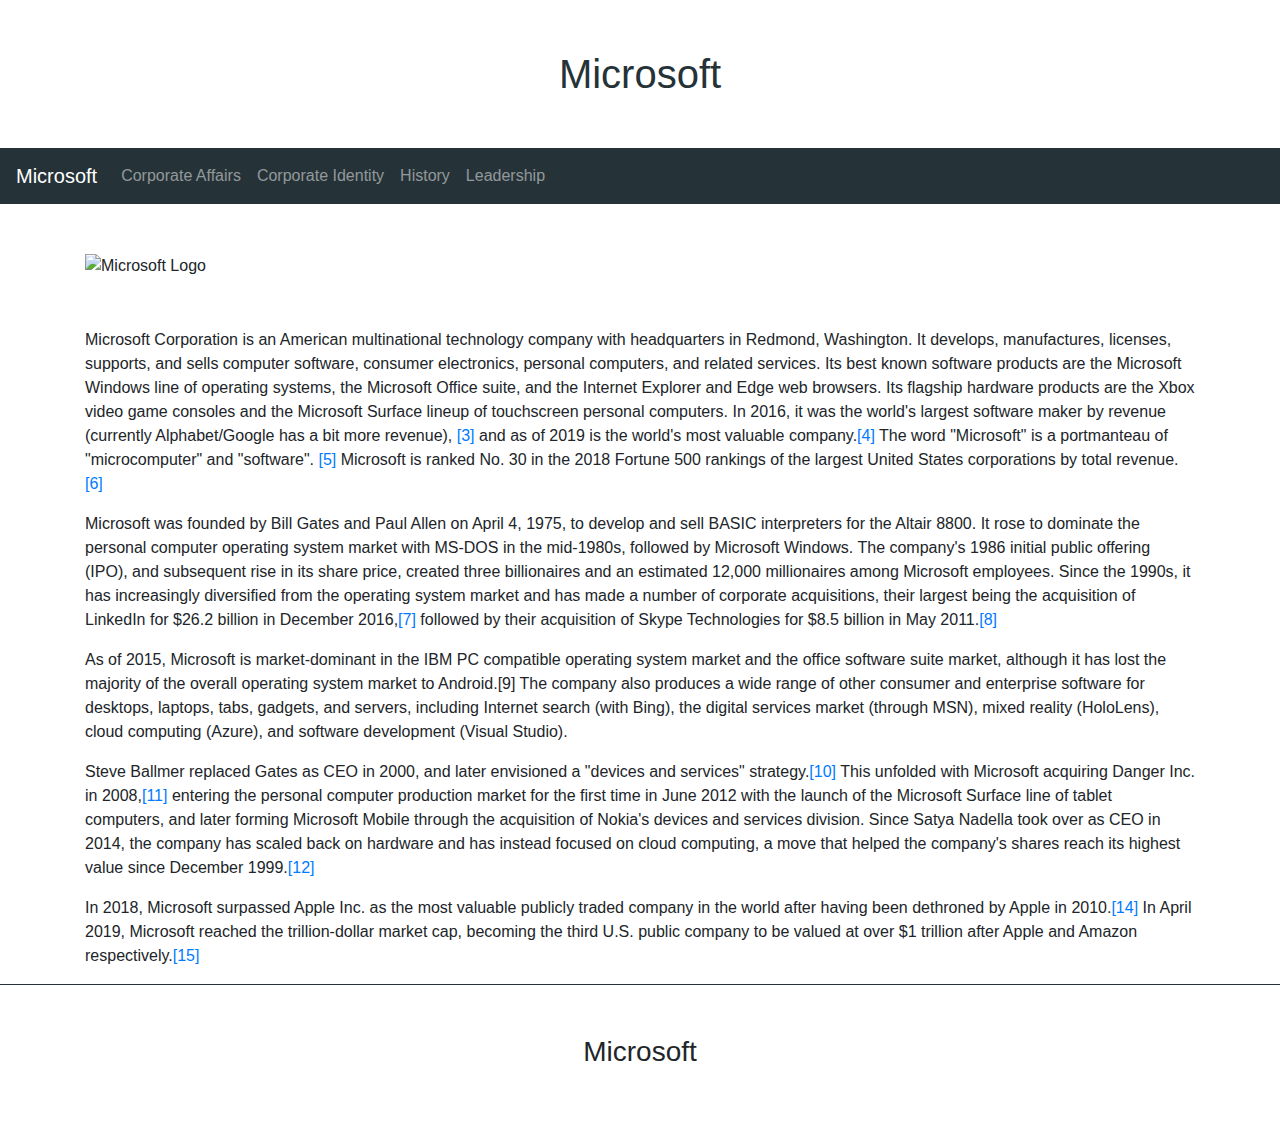
==== index.html @ fa7c02a3 "Added hyperlinks for the references." ====
<!DOCTYPE html>
<html lang="en" dir="ltr">
  <head>
    <meta name="viewport" content="width=device-width, initial-scale=1, shrink-to-fit=no">
    <link rel="stylesheet" href="https://stackpath.bootstrapcdn.com/bootstrap/4.3.1/css/bootstrap.min.css" integrity="sha384-ggOyR0iXCbMQv3Xipma34MD+dH/1fQ784/j6cY/iJTQUOhcWr7x9JvoRxT2MZw1T" crossorigin="anonymous">
    <link rel="stylesheet" href="css/main.css">
    <meta charset="utf-8">
    <title>Microsoft</title>
  </head>
  <body>

    <!-- JS for bootstrap so that the burger menu works-->
    <script src="https://code.jquery.com/jquery-3.2.1.slim.min.js" integrity="sha384-KJ3o2DKtIkvYIK3UENzmM7KCkRr/rE9/Qpg6aAZGJwFDMVNA/GpGFF93hXpG5KkN" crossorigin="anonymous"></script>
    <script src="https://cdnjs.cloudflare.com/ajax/libs/popper.js/1.12.9/umd/popper.min.js" integrity="sha384-ApNbgh9B+Y1QKtv3Rn7W3mgPxhU9K/ScQsAP7hUibX39j7fakFPskvXusvfa0b4Q" crossorigin="anonymous"></script>
    <script src="https://maxcdn.bootstrapcdn.com/bootstrap/4.0.0/js/bootstrap.min.js" integrity="sha384-JZR6Spejh4U02d8jOt6vLEHfe/JQGiRRSQQxSfFWpi1MquVdAyjUar5+76PVCmYl" crossorigin="anonymous"></script>

    <header>
      <h1 class="title">Microsoft</h1>
    </header>

    <nav class="navbar navbar-expand-lg navbar-dark menu">
    <a class="navbar-brand" href="index.html">Microsoft</a>
    <button class="navbar-toggler" type="button" data-toggle="collapse" data-target="#navbarNavAltMarkup" aria-controls="navbarNavAltMarkup" aria-expanded="false" aria-label="Toggle navigation">
      <span class="navbar-toggler-icon"></span>
    </button>
    <div class="collapse navbar-collapse" id="navbarNavAltMarkup">
      <div class="navbar-nav">
        <a class="nav-item nav-link" href="Corporateaffairs.html">Corporate Affairs</a>
        <a class="nav-item nav-link" href="CorporateIdentity.html">Corporate Identity</a>
        <a class="nav-item nav-link" href="History.html">History</a>
        <a class="nav-item nav-link" href="Leadership.html">Leadership</a>
      </div>
    </div>
    </nav>

    <div class="container">

    <img class="img-fluid mx-auto d-block" src="https://upload.wikimedia.org/wikipedia/commons/thumb/9/96/Microsoft_logo_%282012%29.svg/330px-Microsoft_logo_%282012%29.svg.png" alt="Microsoft Logo" id="logo">
    <p>
      Microsoft Corporation is an American multinational technology company with headquarters in Redmond, Washington. It develops, manufactures, licenses, supports, and sells computer software, consumer electronics, personal computers, and related services. Its best known software products are the Microsoft Windows line of operating systems, the Microsoft Office suite, and the Internet Explorer and Edge web browsers. Its flagship hardware products are the Xbox video game consoles and the Microsoft Surface lineup of touchscreen personal computers. In 2016, it was the world's largest software maker by revenue (currently Alphabet/Google has a bit more revenue), <a href="https://web.archive.org/web/20150415122603/http://www.forbes.com/global2000/list/#industry:Software%2520%2526%2520Programming">[3]</a> and as of 2019 is the world's most valuable company.<a href="https://web.archive.org/web/20120331002758/http://ycharts.com/rankings/market_cap">[4]</a> The word "Microsoft" is a portmanteau of "microcomputer" and "software". <a href="https://www.britannica.com/topic/Microsoft-Corporation">[5]</a> Microsoft is ranked No. 30 in the 2018 Fortune 500 rankings of the largest United States corporations by total revenue.<a href="https://fortune.com/fortune500/search/">[6]</a>
    </p>

    <p>
      Microsoft was founded by Bill Gates and Paul Allen on April 4, 1975, to develop and sell BASIC interpreters for the Altair 8800. It rose to dominate the personal computer operating system market with MS-DOS in the mid-1980s, followed by Microsoft Windows. The company's 1986 initial public offering (IPO), and subsequent rise in its share price, created three billionaires and an estimated 12,000 millionaires among Microsoft employees. Since the 1990s, it has increasingly diversified from the operating system market and has made a number of corporate acquisitions, their largest being the acquisition of LinkedIn for $26.2 billion in December 2016,<a href="https://www.sec.gov/Archives/edgar/data/1271024/000110465916161289/a16-22816_18k.htm">[7]</a> followed by their acquisition of Skype Technologies for $8.5 billion in May 2011.<a href="https://www.bbc.co.uk/news/business-13343600">[8]</a>
    </p>

    <p>
    As of 2015, Microsoft is market-dominant in the IBM PC compatible operating system market and the office software suite market, although it has lost the majority of the overall operating system market to Android.[9] The company also produces a wide range of other consumer and enterprise software for desktops, laptops, tabs, gadgets, and servers, including Internet search (with Bing), the digital services market (through MSN), mixed reality (HoloLens), cloud computing (Azure), and software development (Visual Studio).
    </p>

    <p>
      Steve Ballmer replaced Gates as CEO in 2000, and later envisioned a "devices and services" strategy.<a href="https://www.businessinsider.com.au/microsoft-device-and-services-2013-8">[10]</a> This unfolded with Microsoft acquiring Danger Inc. in 2008,<a href="https://www.informationweek.com/applications/notify-the-next-of-kin/d/d-id/1090416">[11]</a> entering the personal computer production market for the first time in June 2012 with the launch of the Microsoft Surface line of tablet computers, and later forming Microsoft Mobile through the acquisition of Nokia's devices and services division. Since Satya Nadella took over as CEO in 2014, the company has scaled back on hardware and has instead focused on cloud computing, a move that helped the company's shares reach its highest value since December 1999.<a href="https://www.bbc.co.uk/news/business-37724557">[12]</a>
    </p>

    <p>
      In 2018, Microsoft surpassed Apple Inc. as the most valuable publicly traded company in the world after having been dethroned by Apple in 2010.<a href="https://www.nbcnews.com/business/business-news/how-did-microsoft-just-overtake-apple-world-s-most-valuable-n940751">[14]</a> In April 2019, Microsoft reached the trillion-dollar market cap, becoming the third U.S. public company to be valued at over $1 trillion after Apple and Amazon respectively.<a href="https://www.cnbc.com/2019/04/24/microsoft-q3-2019-earnings.html">[15]</a>
    </p>

  </div>

  <footer>
    <h3 class="footer">Microsoft</h3>
  </footer>
  </body>
</html>
---- css/main.css ----
.title {
  margin: 50px;
  text-align: center;
  color: #253237;
}

.menu {
  background-color: #253237;
}

.subtitle {
  text-align: center;
  color: #5C6B73;
  padding: 30px;
}

.footer {
  text-align: center;
  padding: 50px;
}

footer {
  border-top: 1px solid #253237;
}

.topBuffer {
  margin-top: 20px;
  border-top: 1px solid #9DB4C0;
  padding-top: 5px;
}

#logoHistory {
  text-align: center;
  margin: 20px;
  color: #9DB4C0;
}

.table th{
  background-color: #5C6B73;
}

.imgBox {
  background-color: #C2DFE3;
}

.imgBox img {
  min-width: 100%;
}

.imgBox p {
  padding: 10px;
  margin-bottom: 0;
  font-size: 13px;
}

#logo {
  margin: 50px;
}
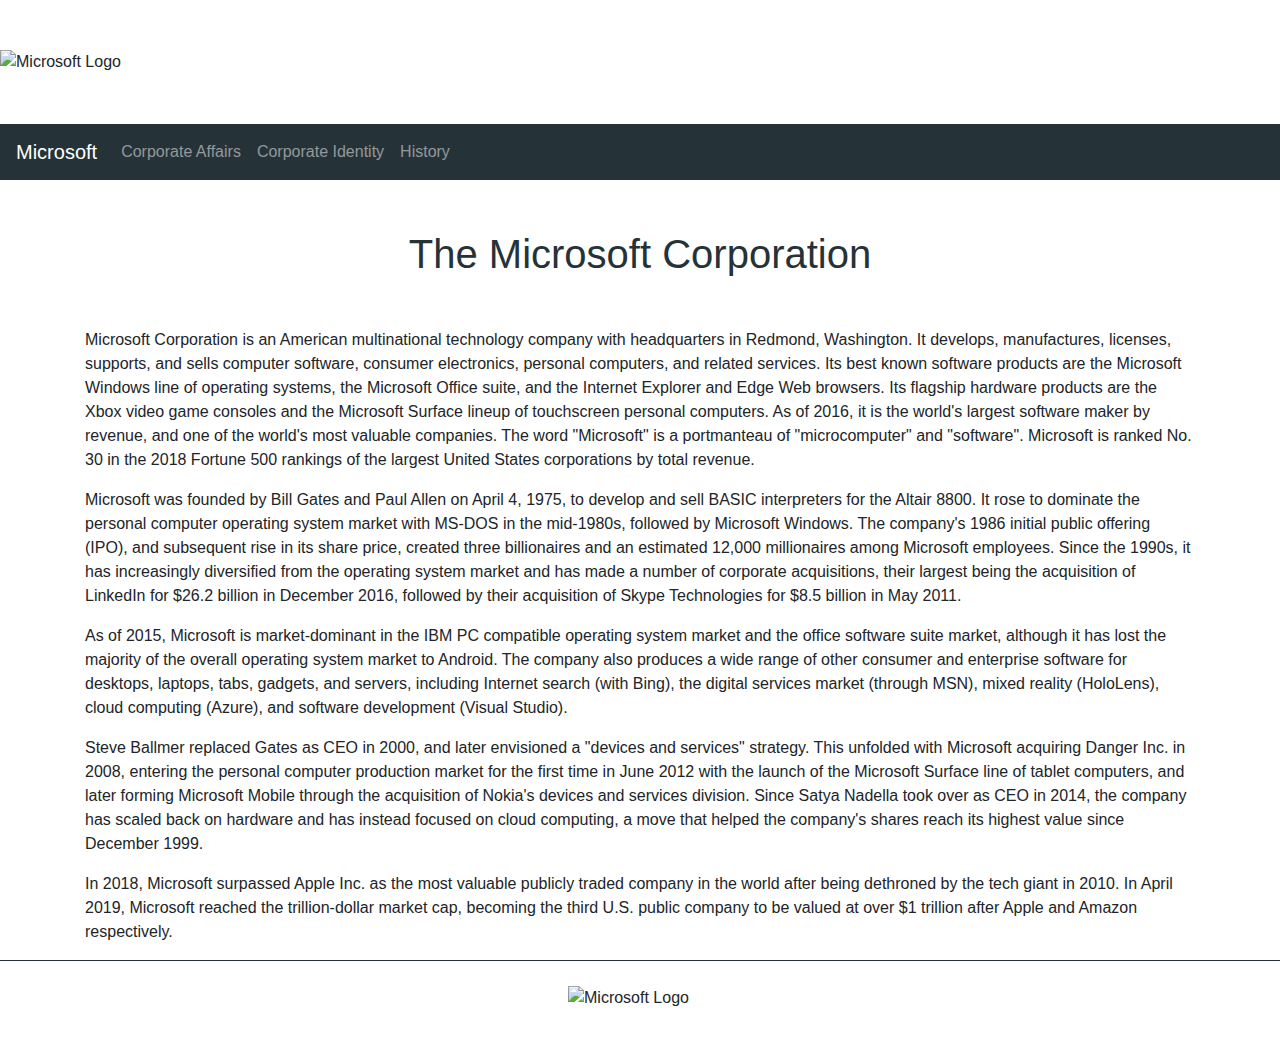
==== commit a73e5bdf: "Added Microsoft logo as header and footer to all pages" ====
--- a/index.html
+++ b/index.html
@@ -1,21 +1,14 @@
 <!DOCTYPE html>
 <html lang="en" dir="ltr">
   <head>
-    <meta name="viewport" content="width=device-width, initial-scale=1, shrink-to-fit=no">
     <link rel="stylesheet" href="https://stackpath.bootstrapcdn.com/bootstrap/4.3.1/css/bootstrap.min.css" integrity="sha384-ggOyR0iXCbMQv3Xipma34MD+dH/1fQ784/j6cY/iJTQUOhcWr7x9JvoRxT2MZw1T" crossorigin="anonymous">
     <link rel="stylesheet" href="css/main.css">
     <meta charset="utf-8">
     <title>Microsoft</title>
   </head>
   <body>
-
-    <!-- JS for bootstrap so that the burger menu works-->
-    <script src="https://code.jquery.com/jquery-3.2.1.slim.min.js" integrity="sha384-KJ3o2DKtIkvYIK3UENzmM7KCkRr/rE9/Qpg6aAZGJwFDMVNA/GpGFF93hXpG5KkN" crossorigin="anonymous"></script>
-    <script src="https://cdnjs.cloudflare.com/ajax/libs/popper.js/1.12.9/umd/popper.min.js" integrity="sha384-ApNbgh9B+Y1QKtv3Rn7W3mgPxhU9K/ScQsAP7hUibX39j7fakFPskvXusvfa0b4Q" crossorigin="anonymous"></script>
-    <script src="https://maxcdn.bootstrapcdn.com/bootstrap/4.0.0/js/bootstrap.min.js" integrity="sha384-JZR6Spejh4U02d8jOt6vLEHfe/JQGiRRSQQxSfFWpi1MquVdAyjUar5+76PVCmYl" crossorigin="anonymous"></script>
-
     <header>
-      <h1 class="title">Microsoft</h1>
+      <img class="img-fluid mx-auto d-block logo" src="https://upload.wikimedia.org/wikipedia/commons/thumb/9/96/Microsoft_logo_%282012%29.svg/330px-Microsoft_logo_%282012%29.svg.png" alt="Microsoft Logo">
     </header>
 
     <nav class="navbar navbar-expand-lg navbar-dark menu">
@@ -25,41 +18,39 @@
     </button>
     <div class="collapse navbar-collapse" id="navbarNavAltMarkup">
       <div class="navbar-nav">
-        <a class="nav-item nav-link" href="Corporateaffairs.html">Corporate Affairs</a>
-        <a class="nav-item nav-link" href="CorporateIdentity.html">Corporate Identity</a>
-        <a class="nav-item nav-link" href="History.html">History</a>
-        <a class="nav-item nav-link" href="Leadership.html">Leadership</a>
+        <a class="nav-item nav-link" href="corporateaffairs.html">Corporate Affairs</a>
+        <a class="nav-item nav-link" href="corporateidentity.html">Corporate Identity</a>
+        <a class="nav-item nav-link" href="history.html">History</a>
       </div>
     </div>
     </nav>
 
     <div class="container">
 
-    <img class="img-fluid mx-auto d-block" src="https://upload.wikimedia.org/wikipedia/commons/thumb/9/96/Microsoft_logo_%282012%29.svg/330px-Microsoft_logo_%282012%29.svg.png" alt="Microsoft Logo" id="logo">
+    <h1 class="title">The Microsoft Corporation</h1>
     <p>
-      Microsoft Corporation is an American multinational technology company with headquarters in Redmond, Washington. It develops, manufactures, licenses, supports, and sells computer software, consumer electronics, personal computers, and related services. Its best known software products are the Microsoft Windows line of operating systems, the Microsoft Office suite, and the Internet Explorer and Edge web browsers. Its flagship hardware products are the Xbox video game consoles and the Microsoft Surface lineup of touchscreen personal computers. In 2016, it was the world's largest software maker by revenue (currently Alphabet/Google has a bit more revenue), <a href="https://web.archive.org/web/20150415122603/http://www.forbes.com/global2000/list/#industry:Software%2520%2526%2520Programming">[3]</a> and as of 2019 is the world's most valuable company.<a href="https://web.archive.org/web/20120331002758/http://ycharts.com/rankings/market_cap">[4]</a> The word "Microsoft" is a portmanteau of "microcomputer" and "software". <a href="https://www.britannica.com/topic/Microsoft-Corporation">[5]</a> Microsoft is ranked No. 30 in the 2018 Fortune 500 rankings of the largest United States corporations by total revenue.<a href="https://fortune.com/fortune500/search/">[6]</a>
+      Microsoft Corporation is an American multinational technology company with headquarters in Redmond, Washington. It develops, manufactures, licenses, supports, and sells computer software, consumer electronics, personal computers, and related services. Its best known software products are the Microsoft Windows line of operating systems, the Microsoft Office suite, and the Internet Explorer and Edge Web browsers. Its flagship hardware products are the Xbox video game consoles and the Microsoft Surface lineup of touchscreen personal computers. As of 2016, it is the world's largest software maker by revenue, and one of the world's most valuable companies. The word "Microsoft" is a portmanteau of "microcomputer" and "software". Microsoft is ranked No. 30 in the 2018 Fortune 500 rankings of the largest United States corporations by total revenue.
     </p>
 
     <p>
-      Microsoft was founded by Bill Gates and Paul Allen on April 4, 1975, to develop and sell BASIC interpreters for the Altair 8800. It rose to dominate the personal computer operating system market with MS-DOS in the mid-1980s, followed by Microsoft Windows. The company's 1986 initial public offering (IPO), and subsequent rise in its share price, created three billionaires and an estimated 12,000 millionaires among Microsoft employees. Since the 1990s, it has increasingly diversified from the operating system market and has made a number of corporate acquisitions, their largest being the acquisition of LinkedIn for $26.2 billion in December 2016,<a href="https://www.sec.gov/Archives/edgar/data/1271024/000110465916161289/a16-22816_18k.htm">[7]</a> followed by their acquisition of Skype Technologies for $8.5 billion in May 2011.<a href="https://www.bbc.co.uk/news/business-13343600">[8]</a>
+      Microsoft was founded by Bill Gates and Paul Allen on April 4, 1975, to develop and sell BASIC interpreters for the Altair 8800. It rose to dominate the personal computer operating system market with MS-DOS in the mid-1980s, followed by Microsoft Windows. The company's 1986 initial public offering (IPO), and subsequent rise in its share price, created three billionaires and an estimated 12,000 millionaires among Microsoft employees. Since the 1990s, it has increasingly diversified from the operating system market and has made a number of corporate acquisitions, their largest being the acquisition of LinkedIn for $26.2 billion in December 2016, followed by their acquisition of Skype Technologies for $8.5 billion in May 2011.
     </p>
 
     <p>
-    As of 2015, Microsoft is market-dominant in the IBM PC compatible operating system market and the office software suite market, although it has lost the majority of the overall operating system market to Android.[9] The company also produces a wide range of other consumer and enterprise software for desktops, laptops, tabs, gadgets, and servers, including Internet search (with Bing), the digital services market (through MSN), mixed reality (HoloLens), cloud computing (Azure), and software development (Visual Studio).
+      As of 2015, Microsoft is market-dominant in the IBM PC compatible operating system market and the office software suite market, although it has lost the majority of the overall operating system market to Android. The company also produces a wide range of other consumer and enterprise software for desktops, laptops, tabs, gadgets, and servers, including Internet search (with Bing), the digital services market (through MSN), mixed reality (HoloLens), cloud computing (Azure), and software development (Visual Studio).
     </p>
 
     <p>
-      Steve Ballmer replaced Gates as CEO in 2000, and later envisioned a "devices and services" strategy.<a href="https://www.businessinsider.com.au/microsoft-device-and-services-2013-8">[10]</a> This unfolded with Microsoft acquiring Danger Inc. in 2008,<a href="https://www.informationweek.com/applications/notify-the-next-of-kin/d/d-id/1090416">[11]</a> entering the personal computer production market for the first time in June 2012 with the launch of the Microsoft Surface line of tablet computers, and later forming Microsoft Mobile through the acquisition of Nokia's devices and services division. Since Satya Nadella took over as CEO in 2014, the company has scaled back on hardware and has instead focused on cloud computing, a move that helped the company's shares reach its highest value since December 1999.<a href="https://www.bbc.co.uk/news/business-37724557">[12]</a>
+      Steve Ballmer replaced Gates as CEO in 2000, and later envisioned a "devices and services" strategy. This unfolded with Microsoft acquiring Danger Inc. in 2008, entering the personal computer production market for the first time in June 2012 with the launch of the Microsoft Surface line of tablet computers, and later forming Microsoft Mobile through the acquisition of Nokia's devices and services division. Since Satya Nadella took over as CEO in 2014, the company has scaled back on hardware and has instead focused on cloud computing, a move that helped the company's shares reach its highest value since December 1999.
     </p>
 
     <p>
-      In 2018, Microsoft surpassed Apple Inc. as the most valuable publicly traded company in the world after having been dethroned by Apple in 2010.<a href="https://www.nbcnews.com/business/business-news/how-did-microsoft-just-overtake-apple-world-s-most-valuable-n940751">[14]</a> In April 2019, Microsoft reached the trillion-dollar market cap, becoming the third U.S. public company to be valued at over $1 trillion after Apple and Amazon respectively.<a href="https://www.cnbc.com/2019/04/24/microsoft-q3-2019-earnings.html">[15]</a>
+      In 2018, Microsoft surpassed Apple Inc. as the most valuable publicly traded company in the world after being dethroned by the tech giant in 2010. In April 2019, Microsoft reached the trillion-dollar market cap, becoming the third U.S. public company to be valued at over $1 trillion after Apple and Amazon respectively.
     </p>
-
   </div>
 
   <footer>
-    <h3 class="footer">Microsoft</h3>
+    <img class="img-fluid mx-auto d-block foot" src="https://upload.wikimedia.org/wikipedia/commons/thumb/9/96/Microsoft_logo_%282012%29.svg/330px-Microsoft_logo_%282012%29.svg.png" alt="Microsoft Logo">
   </footer>
   </body>
 </html>
--- a/css/main.css
+++ b/css/main.css
@@ -53,6 +53,13 @@
   font-size: 13px;
 }
 
-#logo {
+.logo {
   margin: 50px;
 }
+
+.foot {
+  margin: 25px;
+  max-width: 10%;
+  min-height: 31px;
+  min-width: 144px;
+}
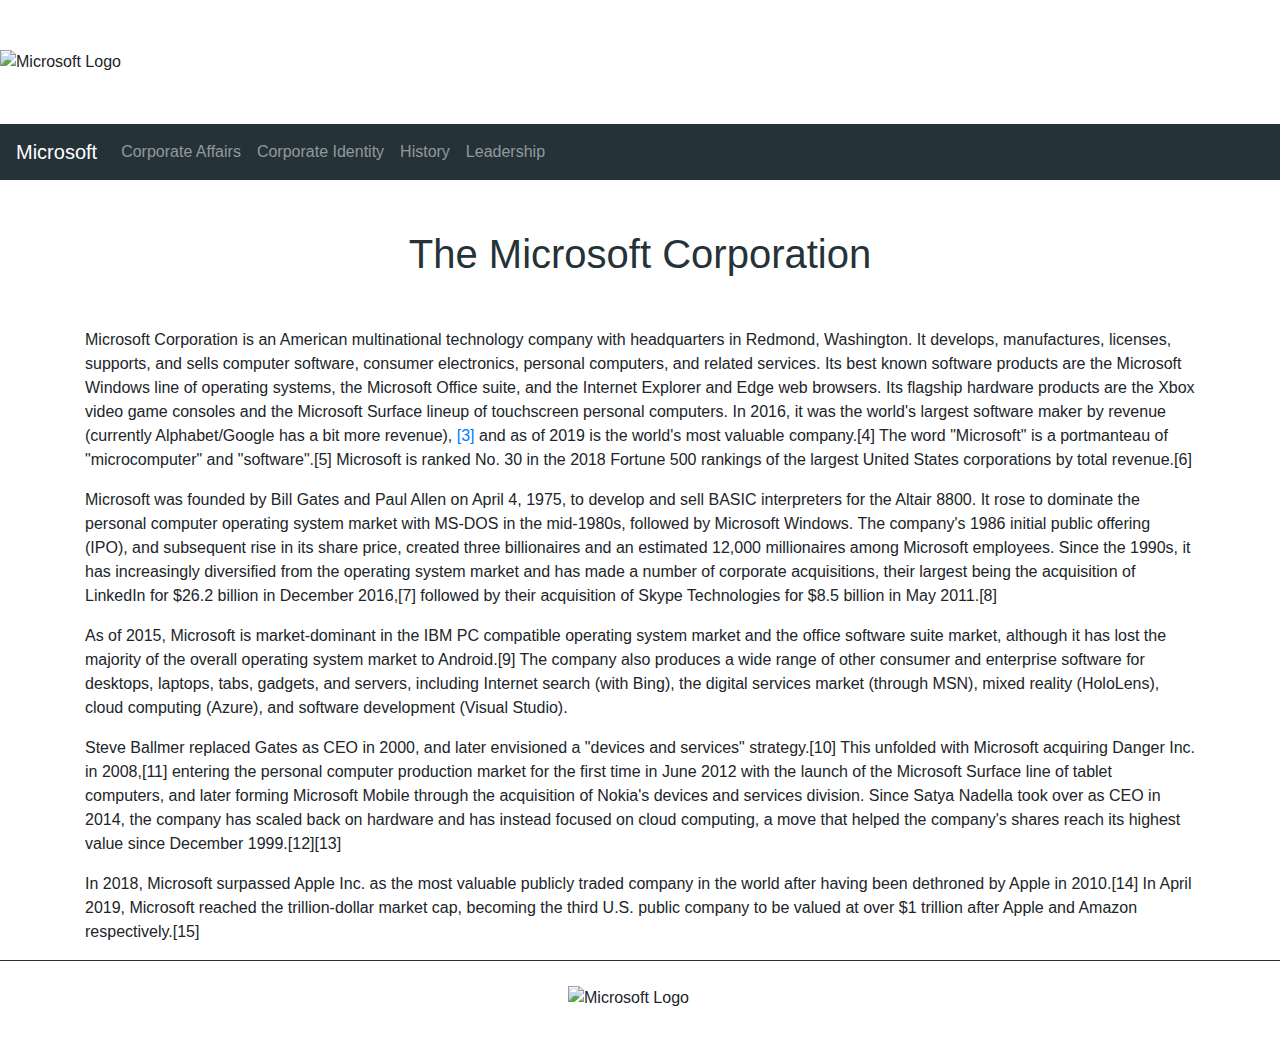
==== commit b1da180b: "Merge branch 'Logo'" ====
--- a/index.html
+++ b/index.html
@@ -1,12 +1,23 @@
 <!DOCTYPE html>
 <html lang="en" dir="ltr">
   <head>
+    <link rel="icon" href="https://c.s-microsoft.com/favicon.ico?v2">
+    <meta name="viewport" content="width=device-width, initial-scale=1, shrink-to-fit=no">
+
     <link rel="stylesheet" href="https://stackpath.bootstrapcdn.com/bootstrap/4.3.1/css/bootstrap.min.css" integrity="sha384-ggOyR0iXCbMQv3Xipma34MD+dH/1fQ784/j6cY/iJTQUOhcWr7x9JvoRxT2MZw1T" crossorigin="anonymous">
     <link rel="stylesheet" href="css/main.css">
     <meta charset="utf-8">
     <title>Microsoft</title>
   </head>
+
   <body>
+
+    <!-- JS for bootstrap so that the burger menu works-->
+    <script src="https://code.jquery.com/jquery-3.2.1.slim.min.js" integrity="sha384-KJ3o2DKtIkvYIK3UENzmM7KCkRr/rE9/Qpg6aAZGJwFDMVNA/GpGFF93hXpG5KkN" crossorigin="anonymous"></script>
+    <script src="https://cdnjs.cloudflare.com/ajax/libs/popper.js/1.12.9/umd/popper.min.js" integrity="sha384-ApNbgh9B+Y1QKtv3Rn7W3mgPxhU9K/ScQsAP7hUibX39j7fakFPskvXusvfa0b4Q" crossorigin="anonymous"></script>
+    <script src="https://maxcdn.bootstrapcdn.com/bootstrap/4.0.0/js/bootstrap.min.js" integrity="sha384-JZR6Spejh4U02d8jOt6vLEHfe/JQGiRRSQQxSfFWpi1MquVdAyjUar5+76PVCmYl" crossorigin="anonymous"></script>
+
+
     <header>
       <img class="img-fluid mx-auto d-block logo" src="https://upload.wikimedia.org/wikipedia/commons/thumb/9/96/Microsoft_logo_%282012%29.svg/330px-Microsoft_logo_%282012%29.svg.png" alt="Microsoft Logo">
     </header>
@@ -18,9 +29,10 @@
     </button>
     <div class="collapse navbar-collapse" id="navbarNavAltMarkup">
       <div class="navbar-nav">
-        <a class="nav-item nav-link" href="corporateaffairs.html">Corporate Affairs</a>
-        <a class="nav-item nav-link" href="corporateidentity.html">Corporate Identity</a>
-        <a class="nav-item nav-link" href="history.html">History</a>
+        <a class="nav-item nav-link" href="Corporateaffairs.html">Corporate Affairs</a>
+        <a class="nav-item nav-link" href="CorporateIdentity.html">Corporate Identity</a>
+        <a class="nav-item nav-link" href="History.html">History</a>
+        <a class="nav-item nav-link" href="Leadership.html">Leadership</a>
       </div>
     </div>
     </nav>
@@ -29,24 +41,25 @@
 
     <h1 class="title">The Microsoft Corporation</h1>
     <p>
-      Microsoft Corporation is an American multinational technology company with headquarters in Redmond, Washington. It develops, manufactures, licenses, supports, and sells computer software, consumer electronics, personal computers, and related services. Its best known software products are the Microsoft Windows line of operating systems, the Microsoft Office suite, and the Internet Explorer and Edge Web browsers. Its flagship hardware products are the Xbox video game consoles and the Microsoft Surface lineup of touchscreen personal computers. As of 2016, it is the world's largest software maker by revenue, and one of the world's most valuable companies. The word "Microsoft" is a portmanteau of "microcomputer" and "software". Microsoft is ranked No. 30 in the 2018 Fortune 500 rankings of the largest United States corporations by total revenue.
+      Microsoft Corporation is an American multinational technology company with headquarters in Redmond, Washington. It develops, manufactures, licenses, supports, and sells computer software, consumer electronics, personal computers, and related services. Its best known software products are the Microsoft Windows line of operating systems, the Microsoft Office suite, and the Internet Explorer and Edge web browsers. Its flagship hardware products are the Xbox video game consoles and the Microsoft Surface lineup of touchscreen personal computers. In 2016, it was the world's largest software maker by revenue (currently Alphabet/Google has a bit more revenue), <a href="https://web.archive.org/web/20150415122603/http://www.forbes.com/global2000/list/#industry:Software%2520%2526%2520Programming">[3]</a> and as of 2019 is the world's most valuable company.[4] The word "Microsoft" is a portmanteau of "microcomputer" and "software".[5] Microsoft is ranked No. 30 in the 2018 Fortune 500 rankings of the largest United States corporations by total revenue.[6]
     </p>
 
     <p>
-      Microsoft was founded by Bill Gates and Paul Allen on April 4, 1975, to develop and sell BASIC interpreters for the Altair 8800. It rose to dominate the personal computer operating system market with MS-DOS in the mid-1980s, followed by Microsoft Windows. The company's 1986 initial public offering (IPO), and subsequent rise in its share price, created three billionaires and an estimated 12,000 millionaires among Microsoft employees. Since the 1990s, it has increasingly diversified from the operating system market and has made a number of corporate acquisitions, their largest being the acquisition of LinkedIn for $26.2 billion in December 2016, followed by their acquisition of Skype Technologies for $8.5 billion in May 2011.
+      Microsoft was founded by Bill Gates and Paul Allen on April 4, 1975, to develop and sell BASIC interpreters for the Altair 8800. It rose to dominate the personal computer operating system market with MS-DOS in the mid-1980s, followed by Microsoft Windows. The company's 1986 initial public offering (IPO), and subsequent rise in its share price, created three billionaires and an estimated 12,000 millionaires among Microsoft employees. Since the 1990s, it has increasingly diversified from the operating system market and has made a number of corporate acquisitions, their largest being the acquisition of LinkedIn for $26.2 billion in December 2016,[7] followed by their acquisition of Skype Technologies for $8.5 billion in May 2011.[8]
     </p>
 
     <p>
-      As of 2015, Microsoft is market-dominant in the IBM PC compatible operating system market and the office software suite market, although it has lost the majority of the overall operating system market to Android. The company also produces a wide range of other consumer and enterprise software for desktops, laptops, tabs, gadgets, and servers, including Internet search (with Bing), the digital services market (through MSN), mixed reality (HoloLens), cloud computing (Azure), and software development (Visual Studio).
+    As of 2015, Microsoft is market-dominant in the IBM PC compatible operating system market and the office software suite market, although it has lost the majority of the overall operating system market to Android.[9] The company also produces a wide range of other consumer and enterprise software for desktops, laptops, tabs, gadgets, and servers, including Internet search (with Bing), the digital services market (through MSN), mixed reality (HoloLens), cloud computing (Azure), and software development (Visual Studio).
     </p>
 
     <p>
-      Steve Ballmer replaced Gates as CEO in 2000, and later envisioned a "devices and services" strategy. This unfolded with Microsoft acquiring Danger Inc. in 2008, entering the personal computer production market for the first time in June 2012 with the launch of the Microsoft Surface line of tablet computers, and later forming Microsoft Mobile through the acquisition of Nokia's devices and services division. Since Satya Nadella took over as CEO in 2014, the company has scaled back on hardware and has instead focused on cloud computing, a move that helped the company's shares reach its highest value since December 1999.
+      Steve Ballmer replaced Gates as CEO in 2000, and later envisioned a "devices and services" strategy.[10] This unfolded with Microsoft acquiring Danger Inc. in 2008,[11] entering the personal computer production market for the first time in June 2012 with the launch of the Microsoft Surface line of tablet computers, and later forming Microsoft Mobile through the acquisition of Nokia's devices and services division. Since Satya Nadella took over as CEO in 2014, the company has scaled back on hardware and has instead focused on cloud computing, a move that helped the company's shares reach its highest value since December 1999.[12][13]
     </p>
 
     <p>
-      In 2018, Microsoft surpassed Apple Inc. as the most valuable publicly traded company in the world after being dethroned by the tech giant in 2010. In April 2019, Microsoft reached the trillion-dollar market cap, becoming the third U.S. public company to be valued at over $1 trillion after Apple and Amazon respectively.
+      In 2018, Microsoft surpassed Apple Inc. as the most valuable publicly traded company in the world after having been dethroned by Apple in 2010.[14] In April 2019, Microsoft reached the trillion-dollar market cap, becoming the third U.S. public company to be valued at over $1 trillion after Apple and Amazon respectively.[15]
     </p>
+
   </div>
 
   <footer>
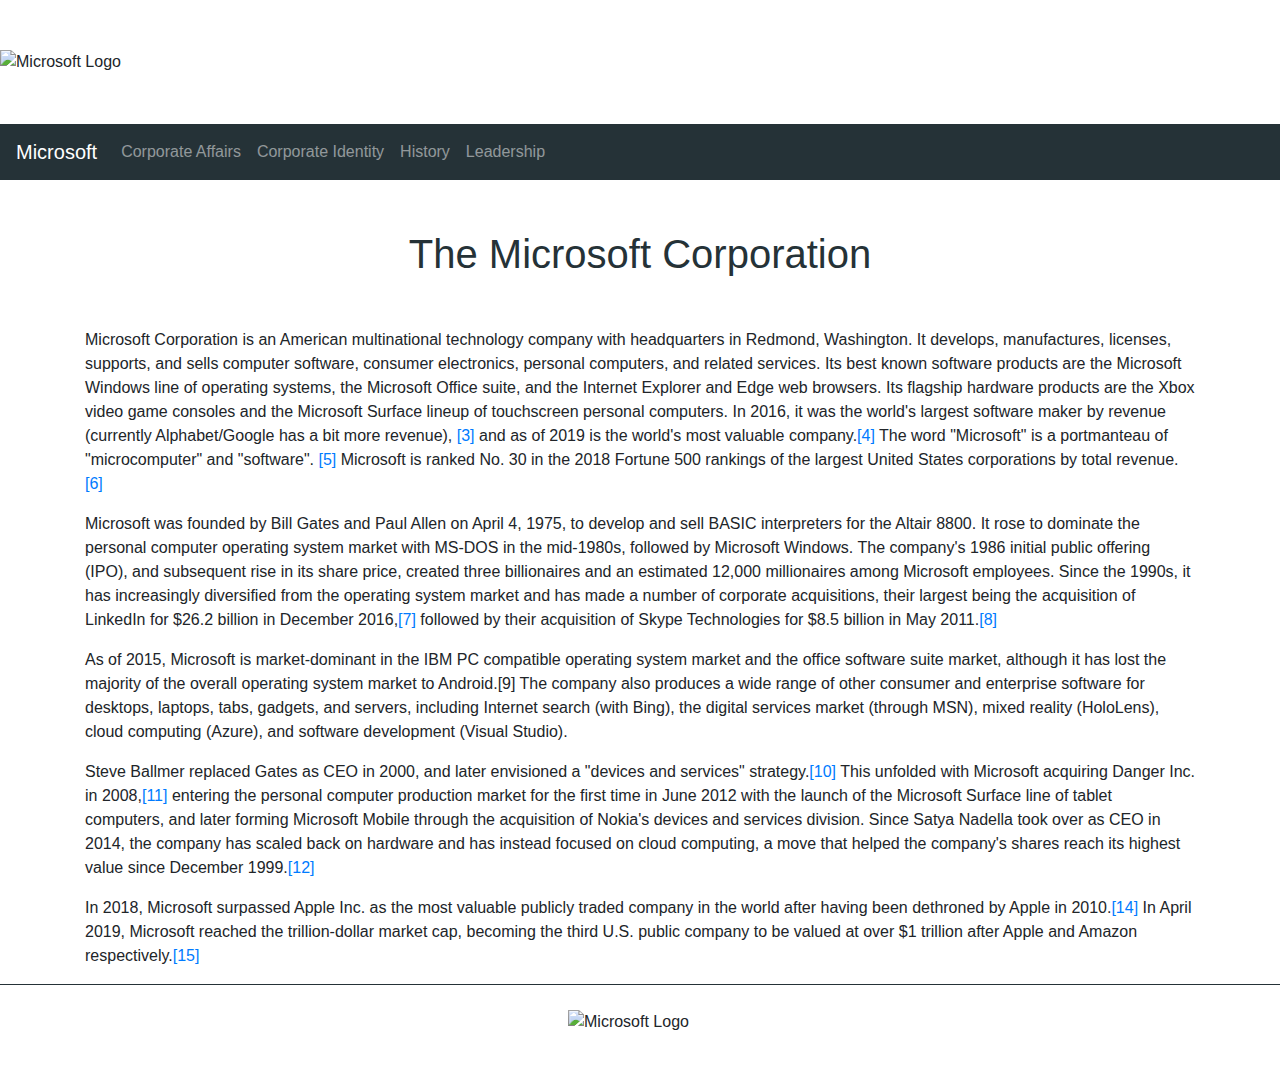
==== commit c60d2d6e: "Merge branch 'master' of https://github.com/rnwatt/microsoft-assign" ====
--- a/index.html
+++ b/index.html
@@ -41,11 +41,11 @@
 
     <h1 class="title">The Microsoft Corporation</h1>
     <p>
-      Microsoft Corporation is an American multinational technology company with headquarters in Redmond, Washington. It develops, manufactures, licenses, supports, and sells computer software, consumer electronics, personal computers, and related services. Its best known software products are the Microsoft Windows line of operating systems, the Microsoft Office suite, and the Internet Explorer and Edge web browsers. Its flagship hardware products are the Xbox video game consoles and the Microsoft Surface lineup of touchscreen personal computers. In 2016, it was the world's largest software maker by revenue (currently Alphabet/Google has a bit more revenue), <a href="https://web.archive.org/web/20150415122603/http://www.forbes.com/global2000/list/#industry:Software%2520%2526%2520Programming">[3]</a> and as of 2019 is the world's most valuable company.[4] The word "Microsoft" is a portmanteau of "microcomputer" and "software".[5] Microsoft is ranked No. 30 in the 2018 Fortune 500 rankings of the largest United States corporations by total revenue.[6]
+      Microsoft Corporation is an American multinational technology company with headquarters in Redmond, Washington. It develops, manufactures, licenses, supports, and sells computer software, consumer electronics, personal computers, and related services. Its best known software products are the Microsoft Windows line of operating systems, the Microsoft Office suite, and the Internet Explorer and Edge web browsers. Its flagship hardware products are the Xbox video game consoles and the Microsoft Surface lineup of touchscreen personal computers. In 2016, it was the world's largest software maker by revenue (currently Alphabet/Google has a bit more revenue), <a href="https://web.archive.org/web/20150415122603/http://www.forbes.com/global2000/list/#industry:Software%2520%2526%2520Programming">[3]</a> and as of 2019 is the world's most valuable company.<a href="https://web.archive.org/web/20120331002758/http://ycharts.com/rankings/market_cap">[4]</a> The word "Microsoft" is a portmanteau of "microcomputer" and "software". <a href="https://www.britannica.com/topic/Microsoft-Corporation">[5]</a> Microsoft is ranked No. 30 in the 2018 Fortune 500 rankings of the largest United States corporations by total revenue.<a href="https://fortune.com/fortune500/search/">[6]</a>
     </p>
 
     <p>
-      Microsoft was founded by Bill Gates and Paul Allen on April 4, 1975, to develop and sell BASIC interpreters for the Altair 8800. It rose to dominate the personal computer operating system market with MS-DOS in the mid-1980s, followed by Microsoft Windows. The company's 1986 initial public offering (IPO), and subsequent rise in its share price, created three billionaires and an estimated 12,000 millionaires among Microsoft employees. Since the 1990s, it has increasingly diversified from the operating system market and has made a number of corporate acquisitions, their largest being the acquisition of LinkedIn for $26.2 billion in December 2016,[7] followed by their acquisition of Skype Technologies for $8.5 billion in May 2011.[8]
+      Microsoft was founded by Bill Gates and Paul Allen on April 4, 1975, to develop and sell BASIC interpreters for the Altair 8800. It rose to dominate the personal computer operating system market with MS-DOS in the mid-1980s, followed by Microsoft Windows. The company's 1986 initial public offering (IPO), and subsequent rise in its share price, created three billionaires and an estimated 12,000 millionaires among Microsoft employees. Since the 1990s, it has increasingly diversified from the operating system market and has made a number of corporate acquisitions, their largest being the acquisition of LinkedIn for $26.2 billion in December 2016,<a href="https://www.sec.gov/Archives/edgar/data/1271024/000110465916161289/a16-22816_18k.htm">[7]</a> followed by their acquisition of Skype Technologies for $8.5 billion in May 2011.<a href="https://www.bbc.co.uk/news/business-13343600">[8]</a>
     </p>
 
     <p>
@@ -53,11 +53,11 @@
     </p>
 
     <p>
-      Steve Ballmer replaced Gates as CEO in 2000, and later envisioned a "devices and services" strategy.[10] This unfolded with Microsoft acquiring Danger Inc. in 2008,[11] entering the personal computer production market for the first time in June 2012 with the launch of the Microsoft Surface line of tablet computers, and later forming Microsoft Mobile through the acquisition of Nokia's devices and services division. Since Satya Nadella took over as CEO in 2014, the company has scaled back on hardware and has instead focused on cloud computing, a move that helped the company's shares reach its highest value since December 1999.[12][13]
+      Steve Ballmer replaced Gates as CEO in 2000, and later envisioned a "devices and services" strategy.<a href="https://www.businessinsider.com.au/microsoft-device-and-services-2013-8">[10]</a> This unfolded with Microsoft acquiring Danger Inc. in 2008,<a href="https://www.informationweek.com/applications/notify-the-next-of-kin/d/d-id/1090416">[11]</a> entering the personal computer production market for the first time in June 2012 with the launch of the Microsoft Surface line of tablet computers, and later forming Microsoft Mobile through the acquisition of Nokia's devices and services division. Since Satya Nadella took over as CEO in 2014, the company has scaled back on hardware and has instead focused on cloud computing, a move that helped the company's shares reach its highest value since December 1999.<a href="https://www.bbc.co.uk/news/business-37724557">[12]</a>
     </p>
 
     <p>
-      In 2018, Microsoft surpassed Apple Inc. as the most valuable publicly traded company in the world after having been dethroned by Apple in 2010.[14] In April 2019, Microsoft reached the trillion-dollar market cap, becoming the third U.S. public company to be valued at over $1 trillion after Apple and Amazon respectively.[15]
+      In 2018, Microsoft surpassed Apple Inc. as the most valuable publicly traded company in the world after having been dethroned by Apple in 2010.<a href="https://www.nbcnews.com/business/business-news/how-did-microsoft-just-overtake-apple-world-s-most-valuable-n940751">[14]</a> In April 2019, Microsoft reached the trillion-dollar market cap, becoming the third U.S. public company to be valued at over $1 trillion after Apple and Amazon respectively.<a href="https://www.cnbc.com/2019/04/24/microsoft-q3-2019-earnings.html">[15]</a>
     </p>
 
   </div>
